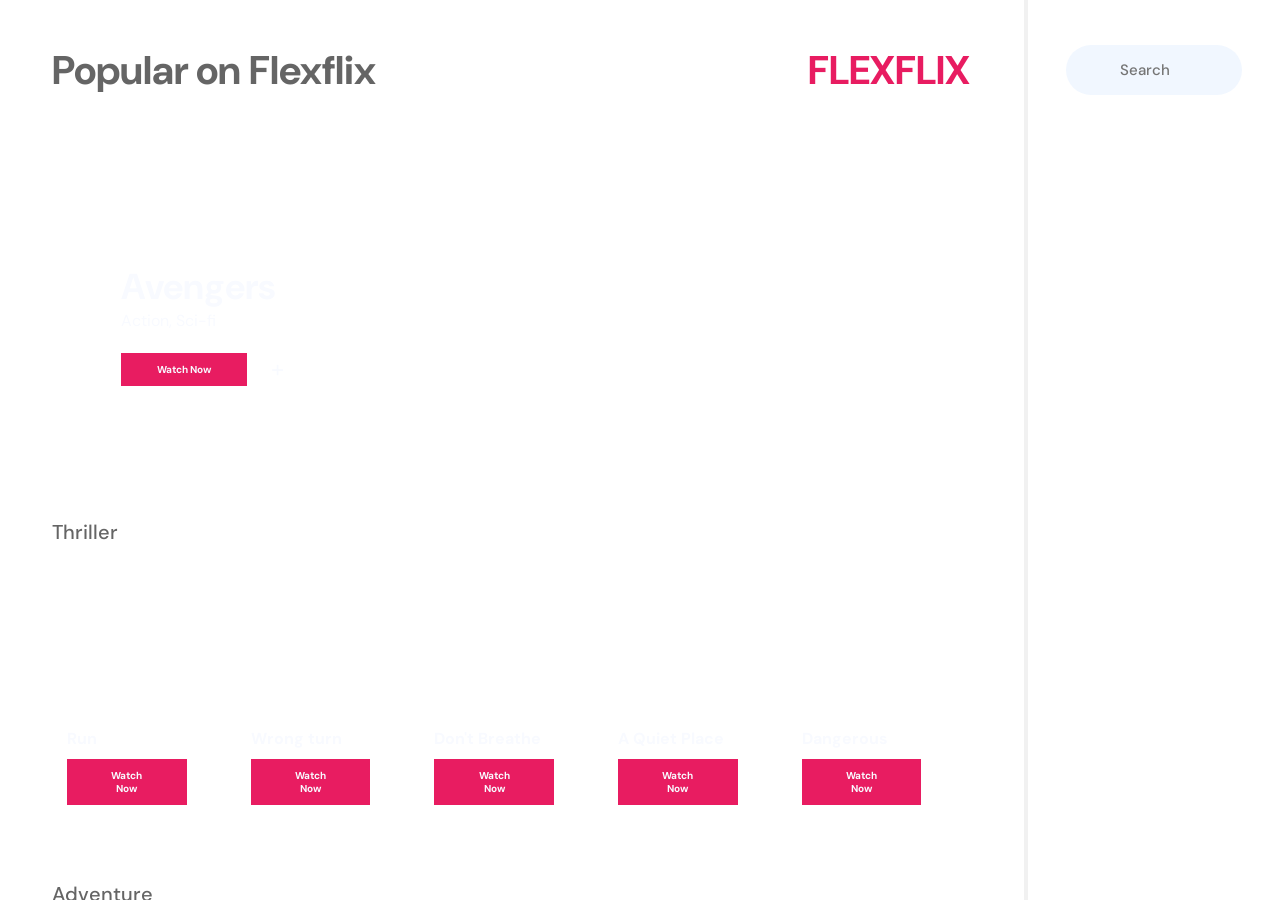
==== templates/index1.html @ e05cf78a "Initial Commit" ====
<!DOCTYPE html>
<html lang="en">
<head>
    <meta charset="UTF-8">
    <meta http-equiv="X-UA-Compatible" content="IE=edge">
    <meta name="viewport" content="width=device-width, initial-scale=1.0">
    <link rel="stylesheet"  href="{{ url_for('static',filename='css/style.css') }}">
    <link rel="stylesheet" href="../static/css/style.css">
    <title>FlexFlix</title>
</head>
<body>
    <main>
        <aside id="left">
            <header>
                <h2>Popular on Flexflix</h2>
                <h1>FLEXFLIX</h1>
            </header>
            <section id="main-movie" style="background: url('https://townsquare.media/site/622/files/2011/11/allavengerssdccposter.jpg') center center no-repeat;
            background-size: cover;">
                <h2>Avengers</h2>
                <p>Action, Sci-fi</p>
                <div style="position: relative;">
                    <a href=""><button>Watch Now</button></a>
                    <a href="" id="add" style="position: absolute; left: 140px; top: 0;">+</a>
                </div>
            </section>
            <section id="thriller" class="movie">
                <p>Thriller</p>
                <div>
                    <article style="background: url('https://m.media-amazon.com/images/M/MV5BZjdmZDlkMzItNTg0OS00MjAxLWE0ZTQtZjdhOWM1MTJkOTc0XkEyXkFqcGdeQXVyODE5NzE3OTE@._V1_.jpg') center center no-repeat; background-size: cover;">
                        <h3>Run</h3>
                        <a href=""><button>Watch Now</button></a>
                    </article>
                    <article style="background: url('https://m.media-amazon.com/images/M/MV5BM2Y5ZWE2MTMtODE3ZC00NWQ4LWJkNzctNGY4Njg5NDY5MzNlXkEyXkFqcGdeQXVyNjUxMjc1OTM@._V1_.jpg') center center no-repeat; background-size: cover;">
                        <h3>Wrong turn</h3>
                        <a href=""><button>Watch Now</button></a>
                    </article>
                    <article style="background: url('https://www.denofgeek.com/wp-content/uploads/2016/08/dont_breathe_xlg.jpg?fit=1000%2C1481') center center no-repeat; background-size: cover;">
                        <h3>Don't Breathe</h3>
                        <a href=""><button>Watch Now</button></a>
                    </article>
                    <article style="background: url('https://m.media-amazon.com/images/M/MV5BMjI0MDMzNTQ0M15BMl5BanBnXkFtZTgwMTM5NzM3NDM@._V1_.jpg') center center no-repeat; background-size: cover;">
                        <h3>A Quiet Place</h3>
                        <a href=""><button>Watch Now</button></a>
                    </article>
                    <article style="background: url('https://assets-in.bmscdn.com/iedb/movies/images/extra/vertical_logo/mobile/thumbnail/xxlarge/dangerous-2022-et00319461-04-02-2022-12-11-12.jpg') center center no-repeat; background-size: cover;">
                        <h3>Dangerous</h3>
                        <a href=""><button>Watch Now</button></a>
                    </article>
                </div>
            </section>
            <section id="thriller" class="movie">
                <p>Adventure</p>
                <div>
                    <article style="background: url('https://m.media-amazon.com/images/M/MV5BNTFkZjdjN2QtOGE5MS00ZTgzLTgxZjAtYzkyZWQ5MjEzYmZjXkEyXkFqcGdeQXVyMTM0NTUzNDIy._V1_FMjpg_UX1000_.jpg') center center no-repeat; background-size: cover;">
                        <h3>Venom</h3>
                        <a href=""><button>Watch Now</button></a>
                    </article>
                    <article style="background: url('https://m.media-amazon.com/images/M/MV5BMTczNTI2ODUwOF5BMl5BanBnXkFtZTcwMTU0NTIzMw@@._V1_FMjpg_UX1000_.jpg') center center no-repeat; background-size: cover;">
                        <h3>Iron Man</h3>
                        <a href=""><button>Watch Now</button></a>
                    </article>
                    <article style="background: url('https://m.media-amazon.com/images/M/MV5BZjk4ZTMwMTYtOTk1NC00OTA0LWFhMGYtZTBjMzViMDY2YWZjXkEyXkFqcGdeQXVyMTMxODk2OTU@._V1_.jpg') center center no-repeat; background-size: cover;">
                        <h3>Passengers</h3>
                        <a href=""><button>Watch Now</button></a>
                    </article>
                    <article style="background: url('https://m.media-amazon.com/images/M/MV5BYzE5MjY1ZDgtMTkyNC00MTMyLThhMjAtZGI5OTE1NzFlZGJjXkEyXkFqcGdeQXVyNjU0OTQ0OTY@._V1_FMjpg_UX1000_.jpg') center center no-repeat; background-size: cover;">
                        <h3>Deadpool</h3>
                        <a href=""><button>Watch Now</button></a>
                    </article>
                    <article style="background: url('https://m.media-amazon.com/images/M/MV5BMjAxMzY3NjcxNF5BMl5BanBnXkFtZTcwNTI5OTM0Mw@@._V1_FMjpg_UX1000_.jpg') center center no-repeat; background-size: cover;">
                        <h3>Inception</h3>
                        <a href=""><button>Watch Now</button></a>
                    </article>
                </div>
            </section>
            <section id="thriller" class="movie">
                <p>SCI-FI</p>
                <div>
                    <article style="background: url('https://terrigen-cdn-dev.marvel.com/content/prod/1x/042_bluebayou_digital_keyart_teaser_r16_lg.jpg') center center no-repeat; background-size: cover;">
                        <h3>Black Widow</h3>
                        <a href=""><button>Watch Now</button></a>
                    </article>
                    <article style="background: url('https://media.vanityfair.com/photos/580a0b41ceb79a6c5ca4c5ef/2:3/w_640,h_960,c_limit/benedict-cumberbatch-doctor-strange.jpg') center center no-repeat; background-size: cover;">
                        <h3>Doctor Strange</h3>
                        <a href=""><button>Watch Now</button></a>
                    </article>
                    <article style="background: url('https://m.media-amazon.com/images/M/MV5BMjM2NTQ5Mzc2M15BMl5BanBnXkFtZTgwNTcxMDI2NTE@._V1_FMjpg_UX1000_.jpg') center center no-repeat; background-size: cover;">
                        <h3>Ant-Man</h3>
                        <a href=""><button>Watch Now</button></a>
                    </article>
                    <article style="background: url('https://api.time.com/wp-content/uploads/2014/07/301386_full1.jpg') center center no-repeat; background-size: cover;">
                        <h3>Harry Potter</h3>
                        <a href=""><button>Watch Now</button></a>
                    </article>
                    <article style="background: url('https://m.media-amazon.com/images/M/MV5BNTg2OTY2ODg5OF5BMl5BanBnXkFtZTcwODM5MTYxOA@@._V1_.jpg') center center no-repeat; background-size: cover;">
                        <h3>Life of Pi</h3>
                        <a href=""><button>Watch Now</button></a>
                    </article>
                </div>
            </section>
        </aside>
        <aside id="right">
            <form action="/submit" method='post' id="search_mov">
                <p for="Search"><input type="search" name="nm" id="search_bar" placeholder="Search"></p>
            </form>
        </aside>
    </main>
    <script src="javaScript/script.js"></script>
</body>
</html>
---- static/css/style.css ----
@import url('https://fonts.googleapis.com/css2?family=DM+Sans:ital,wght@0,400;0,500;0,700;1,400;1,500;1,700&display=swap');

*{
    padding: 0;
    margin: 0;
    box-sizing: border-box;
}

main{
    width: 100%;
    height: 100vh;
    display: flex;
}

#left{
    width: 80%;
    height: 100vh;
    padding: 44px 52px;
    overflow-y: scroll;
}

#left::-webkit-scrollbar{
    width: 5px;
}
#left::-webkit-scrollbar-track{
    width: 5px;
    background-color: transparent;
}
#left::-webkit-scrollbar-thumb{
    width: 5px;
    background: #E81C61;
    border-radius: 5px;
}

#left header{
    width: 100%;
    display: flex;
    justify-content: space-between;
    padding-bottom: 27px;
}

#left header h2{
    font-family: 'DM Sans';
    font-style: normal;
    font-weight: 700;
    font-size: 40px;
    color: #656565;
}

#left header h1{
    font-family: 'DM Sans';
    font-style: normal;
    font-weight: 700;
    font-size: 40px;
    color: #E81C61;
}

#main-movie{
    width: 100%;
    height: 352px;
    background: url("../assets/mainmovie.jpg") center center no-repeat;
    background-size: cover;
    padding: 140px 0px 91px 69px;
    margin-bottom: 44px;
}

#main-movie h2{
    font-family: 'DM Sans';
    font-style: normal;
    font-weight: 700;
    font-size: 36px;
    color: #F8FAFF;
}

#main-movie p{
    font-family: 'DM Sans';
    font-style: normal;
    font-weight: 400;
    font-size: 16px;
    color: #F8FAFF;
    padding-bottom: 22px;
}

#main-movie button{
    border: none;
    background: #E81C61;
    padding: 10px 36px;
    font-family: 'DM Sans';
    font-style: normal;
    font-weight: 700;
    font-size: 10px;
    color: #F8FAFF;
    cursor: pointer;
    margin-right: 10px;
}
a{
    text-decoration: none;
}

#main-movie #add{
    padding: 0px 10px;
    
    font-family: 'DM Sans';
    font-style: normal;
    font-weight: 400;
    font-size: 24px;
    line-height: 31px;

    color: #F8FAFF;
    background: rgba(255, 255, 255, 0.45);
    backdrop-filter: blur(213px);
    
}

.movie{
    margin-bottom: 60px;
}

.movie p{
    font-family: 'DM Sans';
    font-style: normal;
    font-weight: 500;
    font-size: 20px;
    color: #656565;
    padding-bottom: 23px;

}

.movie div{
    width: 100%;
    display: flex;
    
}

.movie div article{
    width: 184px;
    height: 253px;
    margin-right: 34px;
    display: flex;
    flex-direction: column;
    padding: 16px 15px;
    justify-content: end;
    position: relative;
    margin-right: 34px;
    
}

#thriller div article h3{
    font-family: 'DM Sans';
    font-style: normal;
    font-weight: 700;
    font-size: 16px;
    line-height: 21px;
    color: #F8FAFF;
    padding-bottom: 10px;
}

#thriller div article button{
    width: 100%;
    border: none;
    background: #E81C61;
    padding: 10px 36px;
    font-family: 'DM Sans';
    font-style: normal;
    font-weight: 700;
    font-size: 10px;
    color: #F8FAFF;
    cursor: pointer;
    margin-right: 10px;
}

#thriller div article::after{
    content: "";
    position: absolute;
    width: 32px;
    height: 32px;
    background: url(../assets/add.svg);
    z-index: 2;
    top: 10px;
    right: 10px;
    cursor: pointer;
}

#right{
    width: 20%;
    height: 100vh;
    padding: 45px 38px;
    position: relative;
    margin-left: 2px;
    border-left: 4px solid #F1F1F1;
}

#right p::after{
    content: "";
    position: absolute;
    width: 24px;
    height: 24px;
    background: url(../assets/search.svg);
    left: 12px;
    top: 13px;
}

p{
    position: relative;
    padding-bottom: 41px;
}

input[type=search]{
    width: 100%;
    outline: none;
    border: none;
    background: #F1F7FF;
    border-radius: 25px;
    padding: 15px 10px 15px 54px;
    font-family: 'DM Sans';
    font-style: normal;
    font-weight: 500;
    font-size: 15px;
    color: #585F72;
    position: relative;
}
#right h5{
    font-family: 'DM Sans';
    font-style: normal;
    font-weight: 500;
    font-size: 18px;
    color: #656565;
    padding-bottom: 20px;
}

#right section{
    width: 100%;
    display: flex;
    align-items: center;
    margin-bottom: 30px;
}
#img{
    width: 55px;
    height: 80px;
    margin-right: 30px;
}

#text h4{
    font-family: 'DM Sans';
    font-style: normal;
    font-weight: 500;
    font-size: 20px;
    color: #000000;
}

#text h6{
    font-family: 'DM Sans';
    font-style: normal;
    font-weight: 500;
    font-size: 12px;    
    color: #595959;
}
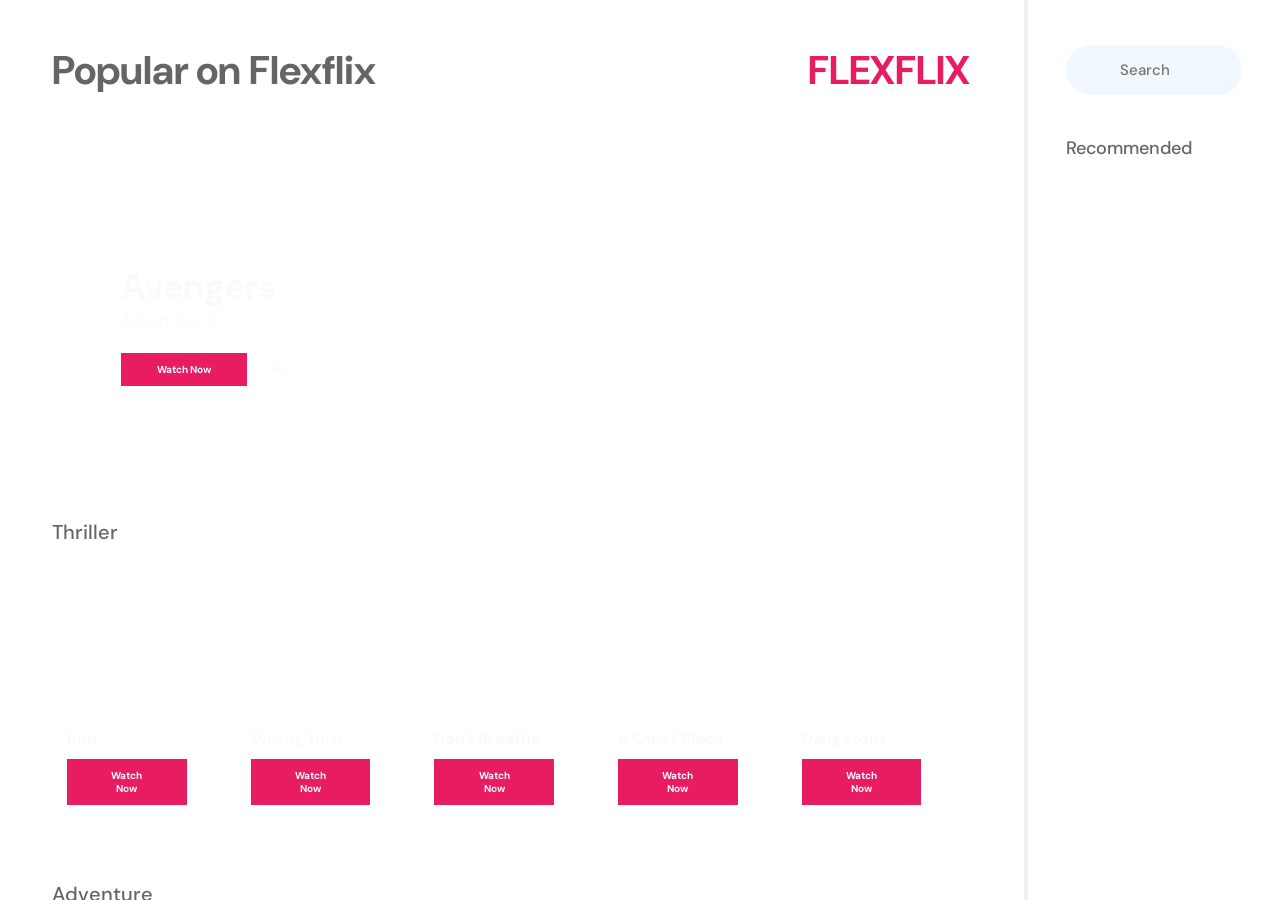
==== commit ce1df5da: "Update index1.html" ====
--- a/templates/index1.html
+++ b/templates/index1.html
@@ -104,8 +104,9 @@
             <form action="/submit" method='post' id="search_mov">
                 <p for="Search"><input type="search" name="nm" id="search_bar" placeholder="Search"></p>
             </form>
+            <h5>Recommended</h5>
         </aside>
     </main>
     <script src="javaScript/script.js"></script>
 </body>
-</html>+</html>
